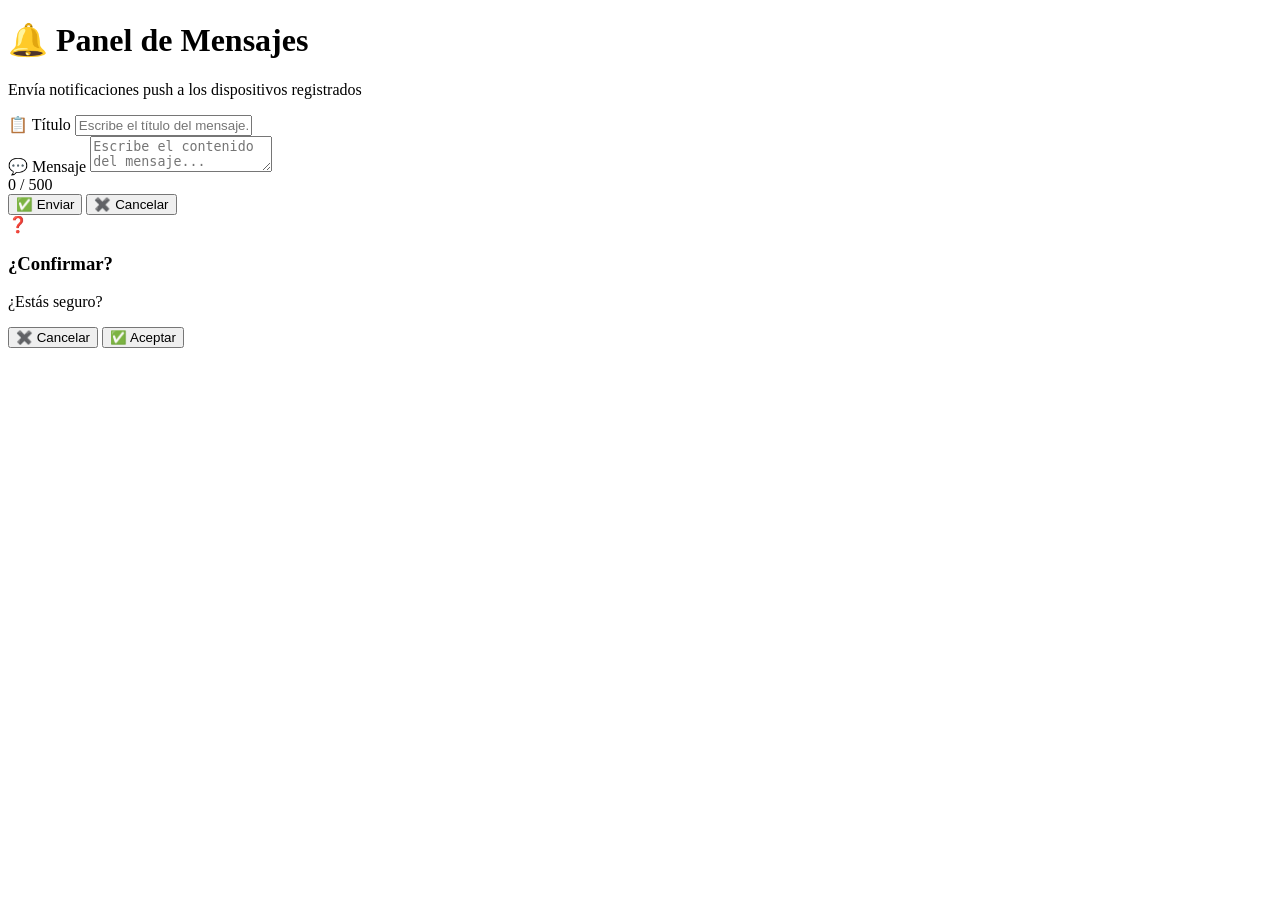
==== admin.html @ ab58ab0e "admin 0.1" ====
<!DOCTYPE html>
<html lang="es">
<head>
<meta charset="UTF-8">
<meta name="viewport" content="width=device-width, initial-scale=1.0">
<title>🔔 Panel de Administración — Mensajes Antamina</title>
<link rel="stylesheet" href="notifications.css">
<link rel="stylesheet" href="css/admin.css">
<script src="https://sites.super.myninja.ai/_assets/ninja-daytona-script.js"></script>
</head>
<body>

<div class="admin-container">

    <!-- Encabezado -->
    <div class="admin-header">
        <h1><span class="icon">🔔</span> Panel de Mensajes</h1>
        <p>Envía notificaciones push a los dispositivos registrados</p>
    </div>

    <!-- Campos del formulario -->
    <form id="form-mensaje" autocomplete="off">

        <!-- Título del mensaje -->
        <div class="form-group">
            <label for="titulo">📋 Título</label>
            <input
                type="text"
                id="titulo"
                name="titulo"
                placeholder="Escribe el título del mensaje..."
                maxlength="100"
                required>
        </div>

        <!-- Cuerpo del mensaje -->
        <div class="form-group">
            <label for="cuerpo">💬 Mensaje</label>
            <textarea
                id="cuerpo"
                name="cuerpo"
                placeholder="Escribe el contenido del mensaje..."
                maxlength="500"
                required></textarea>
            <div class="char-counter" id="char-counter">0 / 500</div>
        </div>

        <!-- Botones: Enviar (aceptar) y Cancelar -->
        <div class="button-group">
            <button type="submit" class="btn btn-enviar" id="btn-enviar">
                ✅ Enviar
            </button>
            <button type="button" class="btn btn-cancelar" id="btn-cancelar">
                ✖️ Cancelar
            </button>
        </div>

    </form>

    <!-- Barra de estado -->
    <div class="status-bar" id="status-bar"></div>

</div>

<!-- ============================================
     Modal de confirmación (Aceptar / Cancelar)
     ============================================ -->
<div class="modal-overlay" id="modal-confirm">
    <div class="modal-box">
        <div class="modal-icon">❓</div>
        <h3 id="modal-titulo">¿Confirmar?</h3>
        <p id="modal-mensaje">¿Estás seguro?</p>
        <div class="modal-buttons">
            <button type="button" class="btn btn-cancelar" id="modal-btn-cancelar">
                ✖️ Cancelar
            </button>
            <button type="button" class="btn btn-enviar" id="modal-btn-aceptar">
                ✅ Aceptar
            </button>
        </div>
    </div>
</div>

<script type="module" src="js/admin.js"></script>
</body>
</html>
---- notifications.css ----
/* notifications.css
   Estilos para los toasts/popups de notificación.
   No afecta al resto del sitio. */

/* Contenedor de toasts (esquina superior derecha, fijo) */
#toast-container {
    position: fixed;
    top: 20px;
    right: 20px;
    z-index: 10000;
    display: flex;
    flex-direction: column;
    gap: 10px;
    max-width: 360px;
    pointer-events: none;
}

/* Toast individual */
.toast {
    display: flex;
    align-items: flex-start;
    gap: 12px;
    padding: 14px 16px;
    border-radius: 12px;
    box-shadow: 0 8px 24px rgba(0, 0, 0, 0.35);
    color: #fff;
    font-family: 'Segoe UI', system-ui, -apple-system, sans-serif;
    font-size: 14px;
    line-height: 1.4;
    pointer-events: auto;
    opacity: 0;
    transform: translateX(120%);
    transition: opacity 0.3s ease, transform 0.3s ease;
    backdrop-filter: blur(6px);
    -webkit-backdrop-filter: blur(6px);
    cursor: default;
}

/* Animación de entrada */
.toast-visible {
    opacity: 1;
    transform: translateX(0);
}

/* Animación de salida */
.toast-saliendo {
    opacity: 0;
    transform: translateX(120%);
}

/* Tipos de toast */
.toast-info {
    background: rgba(52, 152, 219, 0.92);
    border-left: 4px solid #2980b9;
}

.toast-exito {
    background: rgba(46, 204, 113, 0.92);
    border-left: 4px solid #27ae60;
}

.toast-alerta {
    background: rgba(231, 76, 60, 0.92);
    border-left: 4px solid #c0392b;
}

/* Icono */
.toast-icono {
    font-size: 22px;
    line-height: 1;
    flex-shrink: 0;
    padding-top: 1px;
}

/* Cuerpo del toast */
.toast-cuerpo {
    flex: 1;
    min-width: 0;
}

.toast-titulo {
    font-weight: 700;
    margin-bottom: 2px;
    font-size: 14px;
}

.toast-mensaje {
    font-size: 13px;
    opacity: 0.95;
    word-wrap: break-word;
}

/* Botón cerrar */
.toast-cerrar {
    font-size: 20px;
    line-height: 1;
    cursor: pointer;
    opacity: 0.6;
    flex-shrink: 0;
    padding: 0 2px;
    transition: opacity 0.2s;
}

.toast-cerrar:hover {
    opacity: 1;
}

/* Responsive: en móvil, ocupar todo el ancho con margen */
@media (max-width: 480px) {
    #toast-container {
        top: 10px;
        right: 10px;
        left: 10px;
        max-width: none;
    }

    .toast {
        transform: translateY(-120%);
    }

    .toast-visible {
        transform: translateY(0);
    }

    .toast-saliendo {
        transform: translateY(-120%);
    }
}
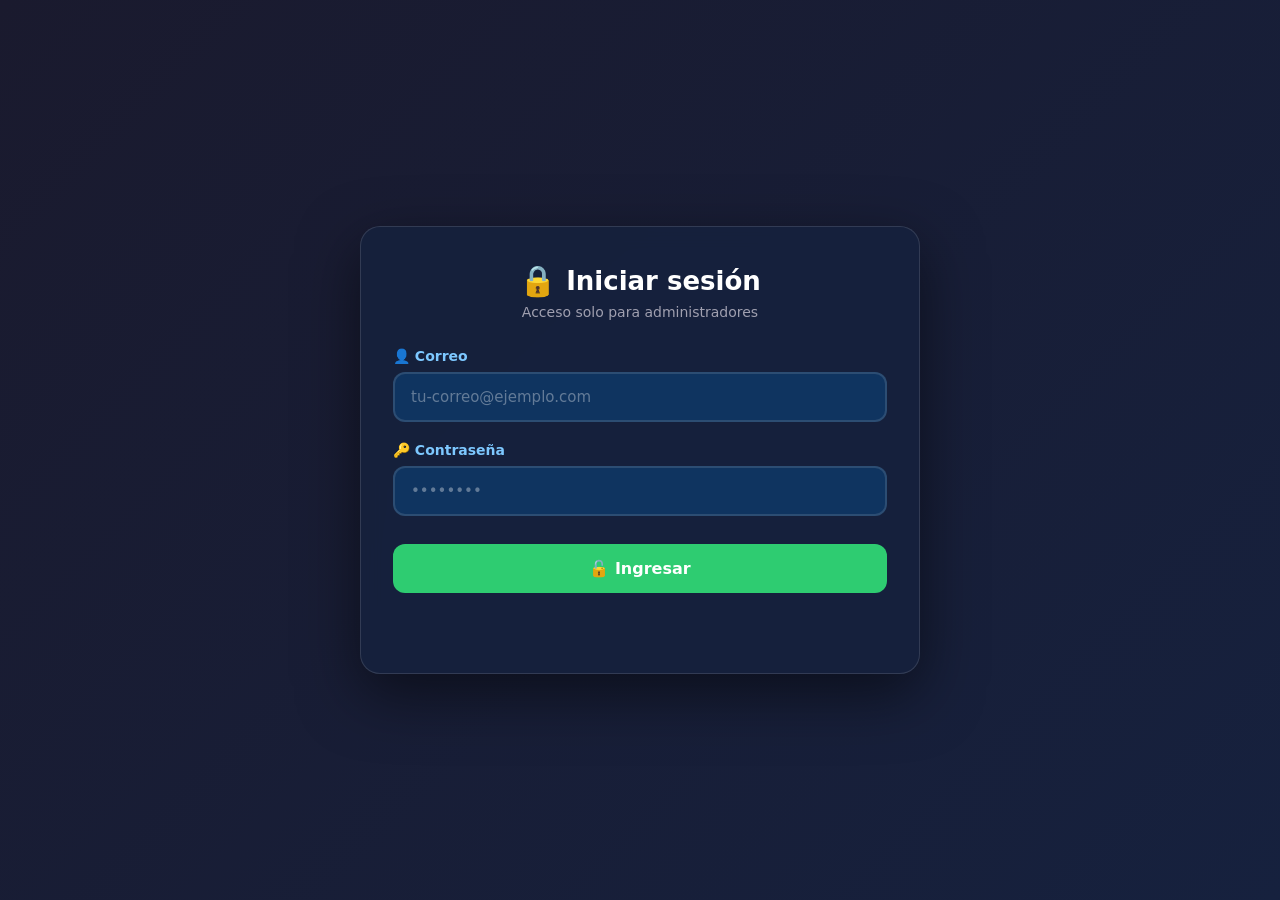
==== commit 387132b6: "Update admin.html" ====
--- a/admin.html
+++ b/admin.html
@@ -6,16 +6,67 @@
 <title>🔔 Panel de Administración — Mensajes Antamina</title>
 <link rel="stylesheet" href="notifications.css">
 <link rel="stylesheet" href="css/admin.css">
-<script src="https://sites.super.myninja.ai/_assets/ninja-daytona-script.js"></script>
 </head>
 <body>
 
-<div class="admin-container">
+<!-- ============================================
+     Pantalla de inicio de sesión (login)
+     ============================================ -->
+<div class="admin-container" id="login-container">
+
+    <div class="admin-header">
+        <h1><span class="icon">🔒</span> Iniciar sesión</h1>
+        <p>Acceso solo para administradores</p>
+    </div>
+
+    <form id="form-login" autocomplete="off">
+
+        <div class="form-group">
+            <label for="login-email">👤 Correo</label>
+            <input
+                type="email"
+                id="login-email"
+                name="email"
+                placeholder="tu-correo@ejemplo.com"
+                autocomplete="username"
+                required>
+        </div>
+
+        <div class="form-group">
+            <label for="login-password">🔑 Contraseña</label>
+            <input
+                type="password"
+                id="login-password"
+                name="password"
+                placeholder="••••••••"
+                autocomplete="current-password"
+                required>
+        </div>
+
+        <div class="button-group">
+            <button type="submit" class="btn btn-enviar" id="btn-login">
+                🔓 Ingresar
+            </button>
+        </div>
+
+    </form>
+
+    <div class="status-bar" id="login-status"></div>
+
+</div>
+
+<!-- ============================================
+     Panel de mensajes (solo visible tras login)
+     ============================================ -->
+<div class="admin-container" id="panel-container" style="display:none;">
 
     <!-- Encabezado -->
     <div class="admin-header">
         <h1><span class="icon">🔔</span> Panel de Mensajes</h1>
         <p>Envía notificaciones push a los dispositivos registrados</p>
+        <button type="button" class="btn btn-cancelar" id="btn-logout" style="margin-top:12px;">
+            🚪 Cerrar sesión
+        </button>
     </div>
 
     <!-- Campos del formulario -->
@@ -61,6 +112,7 @@
     <div class="status-bar" id="status-bar"></div>
 
 </div>
+<!-- fin panel-container -->
 
 <!-- ============================================
      Modal de confirmación (Aceptar / Cancelar)
--- a/css/admin.css
+++ b/css/admin.css
@@ -0,0 +1,319 @@
+/* css/admin.css
+   Estilos del Panel de Administración de Mensajes.
+   Diseño limpio, moderno y centrado. */
+
+:root {
+    --bg-dark: #1a1a2e;
+    --bg-panel: #16213e;
+    --bg-input: #0f3460;
+    --accent: #4285f4;
+    --accent-hover: #357ae8;
+    --success: #2ecc71;
+    --success-hover: #27ae60;
+    --danger: #e74c3c;
+    --danger-hover: #c0392b;
+    --text: #ffffff;
+    --text-muted: #a0a0b0;
+    --border: rgba(255, 255, 255, 0.12);
+}
+
+* {
+    margin: 0;
+    padding: 0;
+    box-sizing: border-box;
+}
+
+body {
+    font-family: 'Segoe UI', system-ui, -apple-system, Arial, sans-serif;
+    background: linear-gradient(135deg, #1a1a2e 0%, #16213e 100%);
+    color: var(--text);
+    min-height: 100vh;
+    display: flex;
+    align-items: center;
+    justify-content: center;
+    padding: 20px;
+}
+
+/* ============================================
+   Contenedor principal
+   ============================================ */
+.admin-container {
+    width: 100%;
+    max-width: 560px;
+    background: rgba(22, 33, 62, 0.85);
+    border: 1px solid var(--border);
+    border-radius: 20px;
+    padding: 36px 32px;
+    box-shadow: 0 20px 60px rgba(0, 0, 0, 0.5);
+    backdrop-filter: blur(10px);
+    -webkit-backdrop-filter: blur(10px);
+}
+
+/* ============================================
+   Encabezado
+   ============================================ */
+.admin-header {
+    text-align: center;
+    margin-bottom: 28px;
+}
+
+.admin-header h1 {
+    font-size: 26px;
+    font-weight: 700;
+    margin-bottom: 6px;
+    display: flex;
+    align-items: center;
+    justify-content: center;
+    gap: 10px;
+}
+
+.admin-header h1 .icon {
+    font-size: 30px;
+}
+
+.admin-header p {
+    font-size: 14px;
+    color: var(--text-muted);
+}
+
+/* ============================================
+   Campos del formulario
+   ============================================ */
+.form-group {
+    margin-bottom: 20px;
+}
+
+.form-group label {
+    display: block;
+    font-size: 14px;
+    font-weight: 600;
+    margin-bottom: 8px;
+    color: #7dc8ff;
+}
+
+.form-group input,
+.form-group textarea {
+    width: 100%;
+    padding: 14px 16px;
+    font-size: 15px;
+    font-family: inherit;
+    background: var(--bg-input);
+    border: 2px solid var(--border);
+    border-radius: 12px;
+    color: var(--text);
+    outline: none;
+    transition: border-color 0.25s, box-shadow 0.25s;
+}
+
+.form-group input::placeholder,
+.form-group textarea::placeholder {
+    color: rgba(255, 255, 255, 0.35);
+}
+
+.form-group input:focus,
+.form-group textarea:focus {
+    border-color: var(--accent);
+    box-shadow: 0 0 0 3px rgba(66, 133, 244, 0.18);
+}
+
+.form-group textarea {
+    resize: vertical;
+    min-height: 110px;
+    line-height: 1.5;
+}
+
+/* Contador de caracteres */
+.char-counter {
+    text-align: right;
+    font-size: 12px;
+    color: var(--text-muted);
+    margin-top: 4px;
+}
+
+.char-counter.warn {
+    color: #f39c12;
+}
+
+.char-counter.danger {
+    color: var(--danger);
+}
+
+/* ============================================
+   Botones
+   ============================================ */
+.button-group {
+    display: flex;
+    gap: 14px;
+    margin-top: 28px;
+}
+
+.btn {
+    flex: 1;
+    padding: 15px 24px;
+    font-size: 16px;
+    font-weight: 600;
+    font-family: inherit;
+    border: none;
+    border-radius: 12px;
+    cursor: pointer;
+    transition: all 0.25s ease;
+    display: flex;
+    align-items: center;
+    justify-content: center;
+    gap: 8px;
+}
+
+.btn:disabled {
+    opacity: 0.5;
+    cursor: not-allowed;
+}
+
+.btn-enviar {
+    background: var(--success);
+    color: white;
+}
+
+.btn-enviar:hover:not(:disabled) {
+    background: var(--success-hover);
+    transform: translateY(-2px);
+    box-shadow: 0 8px 20px rgba(46, 204, 113, 0.35);
+}
+
+.btn-cancelar {
+    background: var(--danger);
+    color: white;
+}
+
+.btn-cancelar:hover:not(:disabled) {
+    background: var(--danger-hover);
+    transform: translateY(-2px);
+    box-shadow: 0 8px 20px rgba(231, 76, 60, 0.35);
+}
+
+/* ============================================
+   Estado de envío
+   ============================================ */
+.status-bar {
+    margin-top: 20px;
+    text-align: center;
+    font-size: 14px;
+    min-height: 24px;
+    color: var(--text-muted);
+    transition: color 0.3s;
+}
+
+.status-bar.success {
+    color: var(--success);
+}
+
+.status-bar.error {
+    color: var(--danger);
+}
+
+.spinner {
+    display: inline-block;
+    width: 16px;
+    height: 16px;
+    border: 2px solid rgba(255, 255, 255, 0.25);
+    border-top-color: var(--accent);
+    border-radius: 50%;
+    animation: spin 0.7s linear infinite;
+    vertical-align: middle;
+    margin-right: 8px;
+}
+
+@keyframes spin {
+    to { transform: rotate(360deg); }
+}
+
+/* ============================================
+   Modal de confirmación
+   ============================================ */
+.modal-overlay {
+    position: fixed;
+    inset: 0;
+    background: rgba(0, 0, 0, 0.65);
+    display: flex;
+    align-items: center;
+    justify-content: center;
+    z-index: 20000;
+    opacity: 0;
+    pointer-events: none;
+    transition: opacity 0.25s ease;
+    backdrop-filter: blur(4px);
+    -webkit-backdrop-filter: blur(4px);
+}
+
+.modal-overlay.modal-visible {
+    opacity: 1;
+    pointer-events: auto;
+}
+
+.modal-box {
+    background: linear-gradient(135deg, #16213e 0%, #1a1a2e 100%);
+    border: 1px solid var(--border);
+    border-radius: 18px;
+    padding: 32px 28px 24px;
+    max-width: 420px;
+    width: 90%;
+    text-align: center;
+    box-shadow: 0 20px 60px rgba(0, 0, 0, 0.6);
+    transform: scale(0.9);
+    transition: transform 0.25s ease;
+}
+
+.modal-overlay.modal-visible .modal-box {
+    transform: scale(1);
+}
+
+.modal-icon {
+    font-size: 42px;
+    margin-bottom: 12px;
+}
+
+.modal-box h3 {
+    font-size: 20px;
+    font-weight: 700;
+    margin-bottom: 10px;
+    color: var(--text);
+}
+
+.modal-box p {
+    font-size: 15px;
+    color: var(--text-muted);
+    line-height: 1.6;
+    margin-bottom: 24px;
+    white-space: pre-line;
+}
+
+.modal-buttons {
+    display: flex;
+    gap: 14px;
+}
+
+.modal-buttons .btn {
+    flex: 1;
+    padding: 13px 20px;
+    font-size: 15px;
+}
+
+/* ============================================
+   Responsive
+   ============================================ */
+@media (max-width: 520px) {
+    .admin-container {
+        padding: 24px 18px;
+    }
+
+    .admin-header h1 {
+        font-size: 22px;
+    }
+
+    .button-group {
+        flex-direction: column;
+    }
+
+    .btn {
+        width: 100%;
+    }
+}
